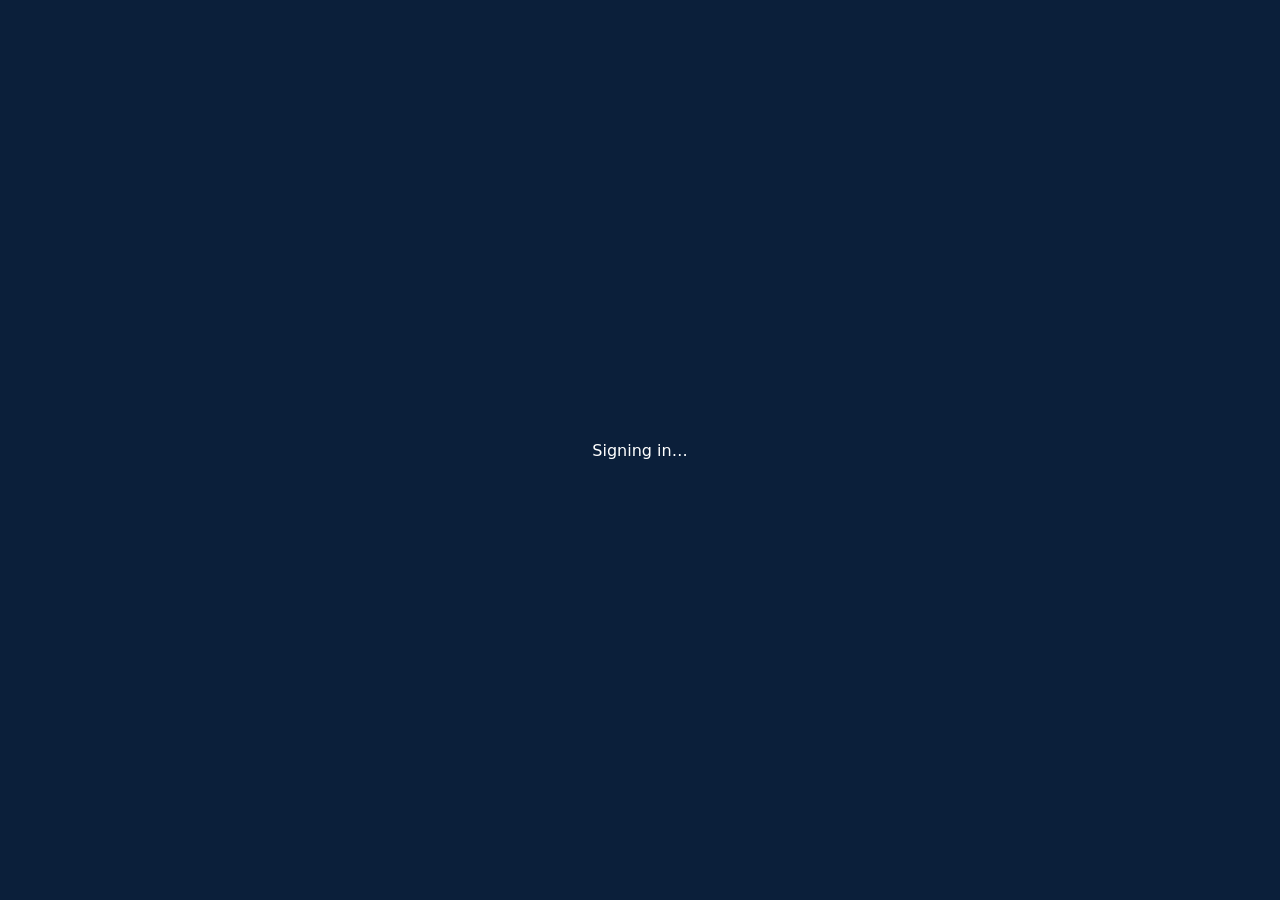
==== oauth-callback.html @ bc62cd52 "Add files via upload" ====
<!doctype html>
<html lang="en">
  <head>
    <meta charset="UTF-8" />
    <meta http-equiv="Content-Security-Policy" content="default-src 'none'; script-src 'self'; style-src 'unsafe-inline'" />
    <meta name="viewport" content="width=device-width, initial-scale=1" />
    <meta name="referrer" content="no-referrer" />
    <title>Signing in…</title>
    <script type="module" crossorigin src="./assets/callback-7CSqoSrx.js"></script>
    <link rel="modulepreload" crossorigin href="./assets/modulepreload-polyfill-B5Qt9EMX.js">
  </head>
  <body style="font-family: -apple-system, system-ui, sans-serif; background: #0b1f3a; color: #fff; display: grid; place-items: center; height: 100vh; margin: 0">
    <p id="msg">Signing in…</p>
  </body>
</html>
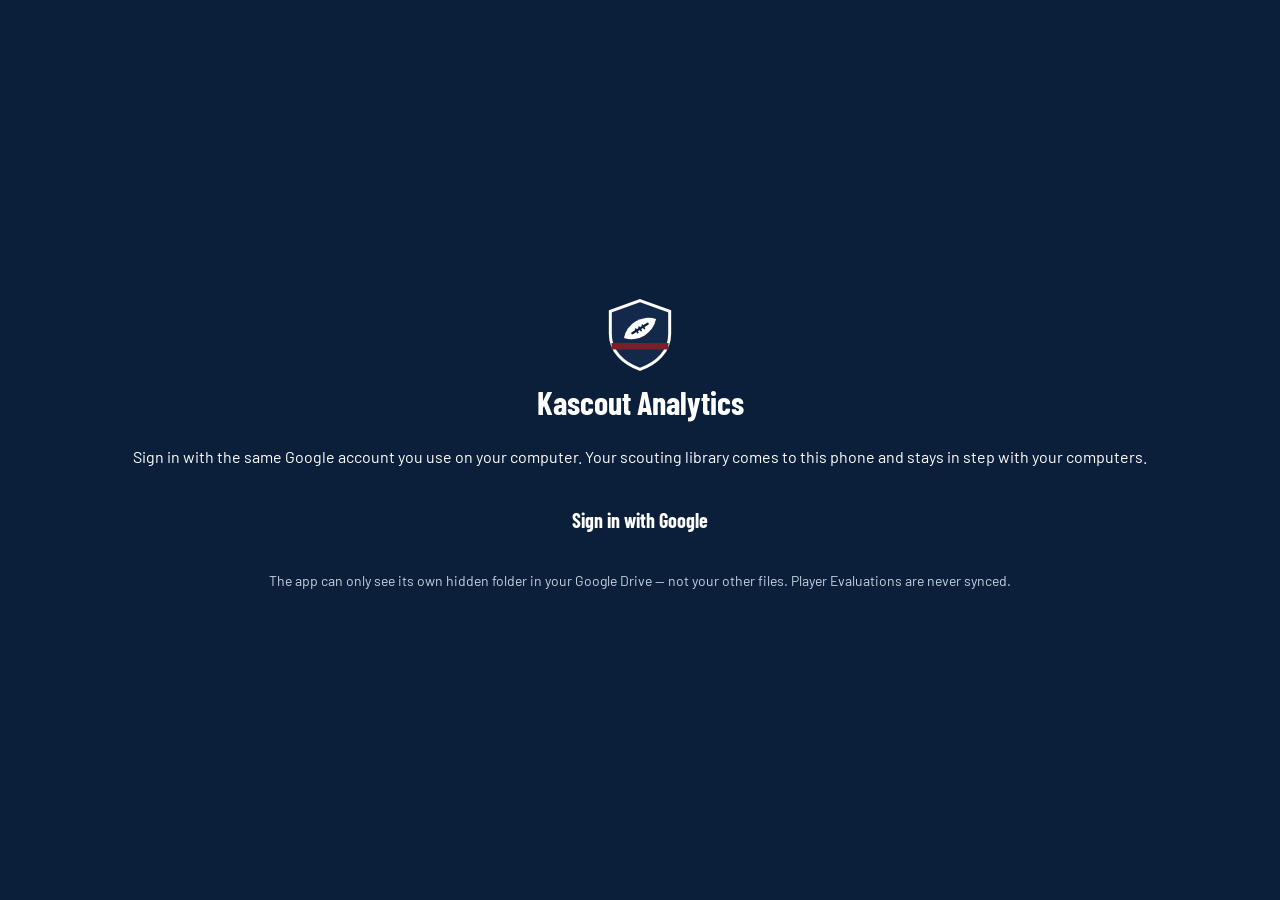
==== commit 0e7c1b56: "Add files via upload" ====
--- a/oauth-callback.html
+++ b/oauth-callback.html
@@ -6,8 +6,8 @@
     <meta name="viewport" content="width=device-width, initial-scale=1" />
     <meta name="referrer" content="no-referrer" />
     <title>Signing in…</title>
-    <script type="module" crossorigin src="./assets/callback-7CSqoSrx.js"></script>
-    <link rel="modulepreload" crossorigin href="./assets/modulepreload-polyfill-B5Qt9EMX.js">
+    <script type="module" crossorigin src="./callback-7CSqoSrx.js"></script>
+    <link rel="modulepreload" crossorigin href="./modulepreload-polyfill-B5Qt9EMX.js">
   </head>
   <body style="font-family: -apple-system, system-ui, sans-serif; background: #0b1f3a; color: #fff; display: grid; place-items: center; height: 100vh; margin: 0">
     <p id="msg">Signing in…</p>
